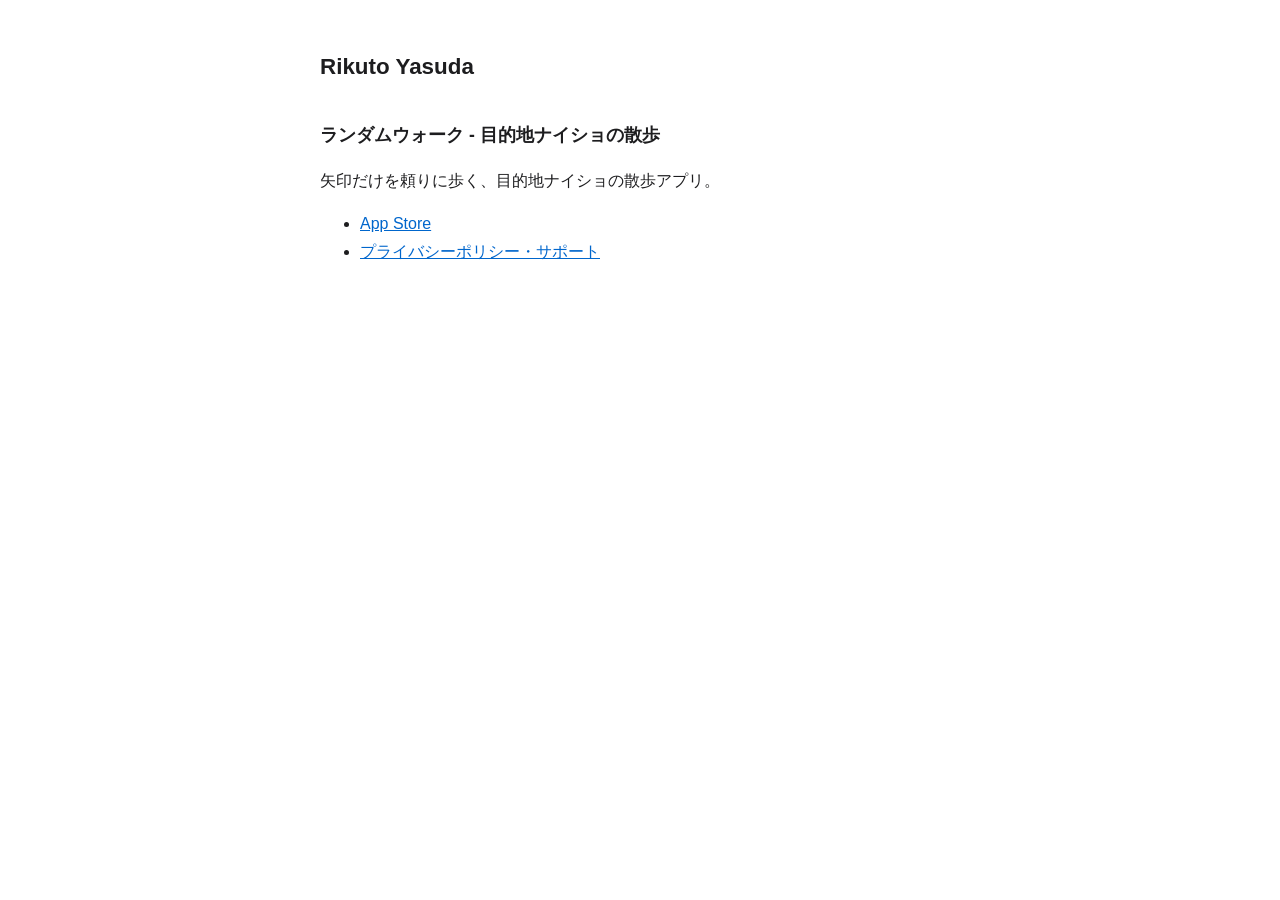
==== index.html @ efccc1e6 "Developer site with app-ads.txt" ====
<!doctype html>
<html lang="ja">
<head>
<meta charset="utf-8">
<meta name="viewport" content="width=device-width, initial-scale=1">
<title>Rikuto Yasuda — Apps</title>
<style>
  :root { --fg: #1d1d1f; --bg: #fff; --link: #0066cc; }
  @media (prefers-color-scheme: dark) { :root { --fg: #f5f5f7; --bg: #000; --link: #6cb4ff; } }
  body { font-family: -apple-system, "Hiragino Sans", sans-serif; max-width: 640px; margin: 48px auto; padding: 0 16px; line-height: 1.7; color: var(--fg); background: var(--bg); }
  a { color: var(--link); }
  h1 { font-size: 1.4rem; }
  h2 { font-size: 1.1rem; margin-top: 2em; }
</style>
</head>
<body>
<h1>Rikuto Yasuda</h1>
<h2>ランダムウォーク - 目的地ナイショの散歩</h2>
<p>矢印だけを頼りに歩く、目的地ナイショの散歩アプリ。</p>
<ul>
  <li><a href="https://apps.apple.com/app/id6778644055">App Store</a></li>
  <li><a href="https://gist.github.com/Rikuto-des/1e80823965dd9e4bdd56d86ba761086e">プライバシーポリシー・サポート</a></li>
</ul>
</body>
</html>
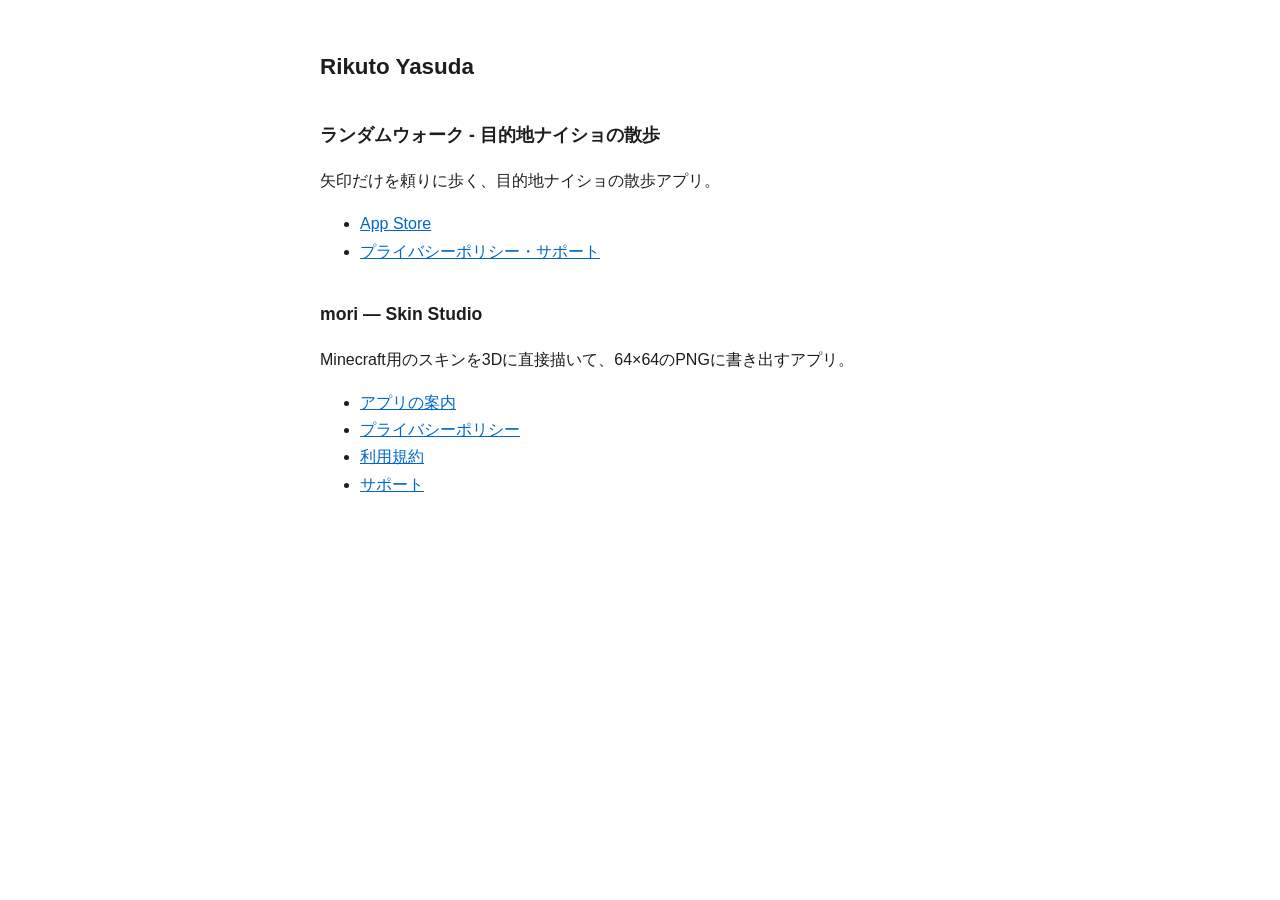
==== commit bd056b15: "Add mori Skin Studio pages (privacy, terms, support) Co-Authored-By: Claude Fable 5.1 <noreply@anthr" ====
--- a/index.html
+++ b/index.html
@@ -21,5 +21,13 @@
   <li><a href="https://apps.apple.com/app/id6778644055">App Store</a></li>
   <li><a href="https://gist.github.com/Rikuto-des/1e80823965dd9e4bdd56d86ba761086e">プライバシーポリシー・サポート</a></li>
 </ul>
+<h2>mori — Skin Studio</h2>
+<p>Minecraft用のスキンを3Dに直接描いて、64×64のPNGに書き出すアプリ。</p>
+<ul>
+  <li><a href="mori/">アプリの案内</a></li>
+  <li><a href="mori/privacy.html">プライバシーポリシー</a></li>
+  <li><a href="mori/terms.html">利用規約</a></li>
+  <li><a href="mori/support.html">サポート</a></li>
+</ul>
 </body>
 </html>
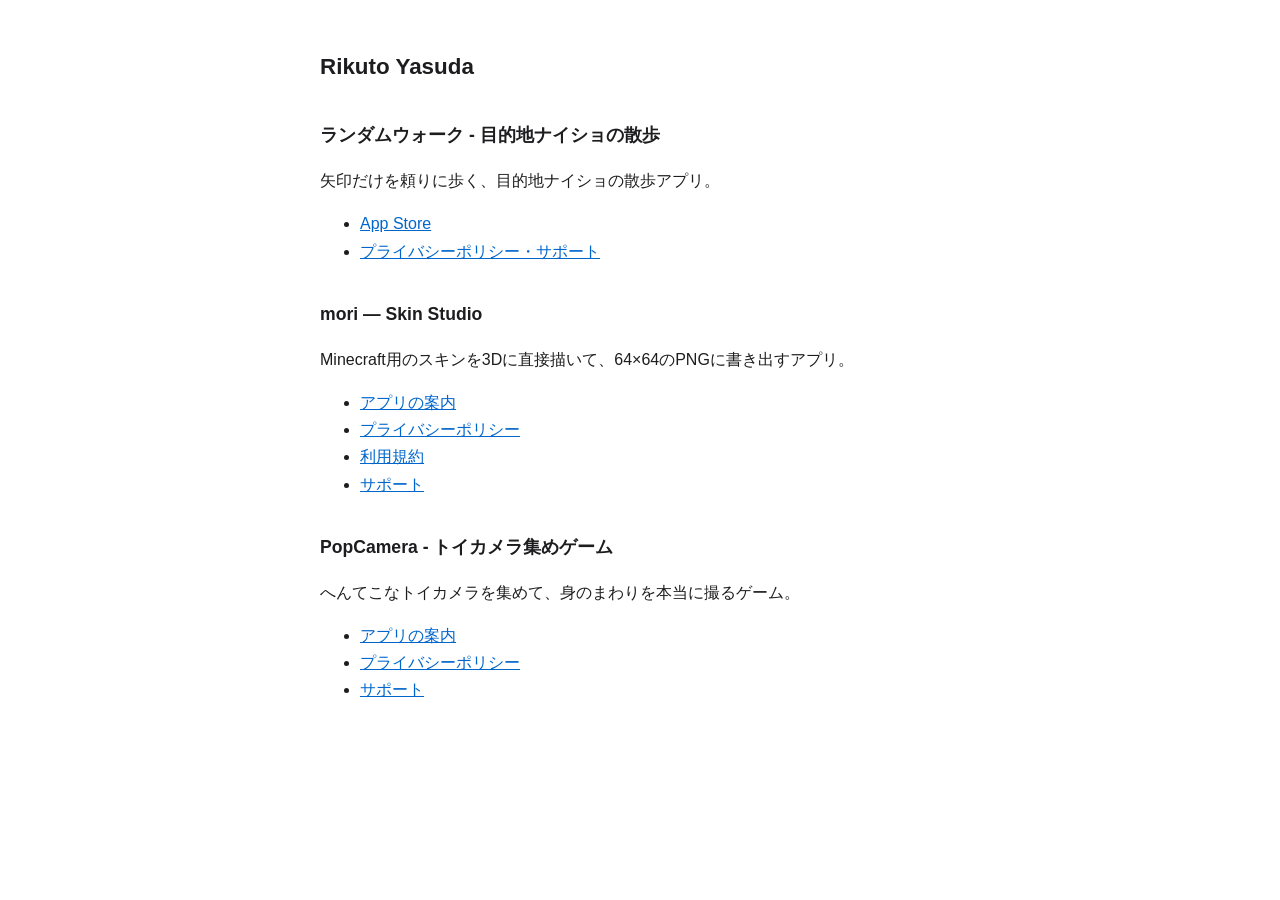
==== commit 1bb91d20: "Add PopCamera pages (about, privacy, support) Co-Authored-By: Claude Opus 5.5 <noreply@anthropic.com" ====
--- a/index.html
+++ b/index.html
@@ -29,5 +29,12 @@
   <li><a href="mori/terms.html">利用規約</a></li>
   <li><a href="mori/support.html">サポート</a></li>
 </ul>
+<h2>PopCamera - トイカメラ集めゲーム</h2>
+<p>へんてこなトイカメラを集めて、身のまわりを本当に撮るゲーム。</p>
+<ul>
+  <li><a href="popcamera/">アプリの案内</a></li>
+  <li><a href="popcamera/privacy.html">プライバシーポリシー</a></li>
+  <li><a href="popcamera/support.html">サポート</a></li>
+</ul>
 </body>
 </html>
